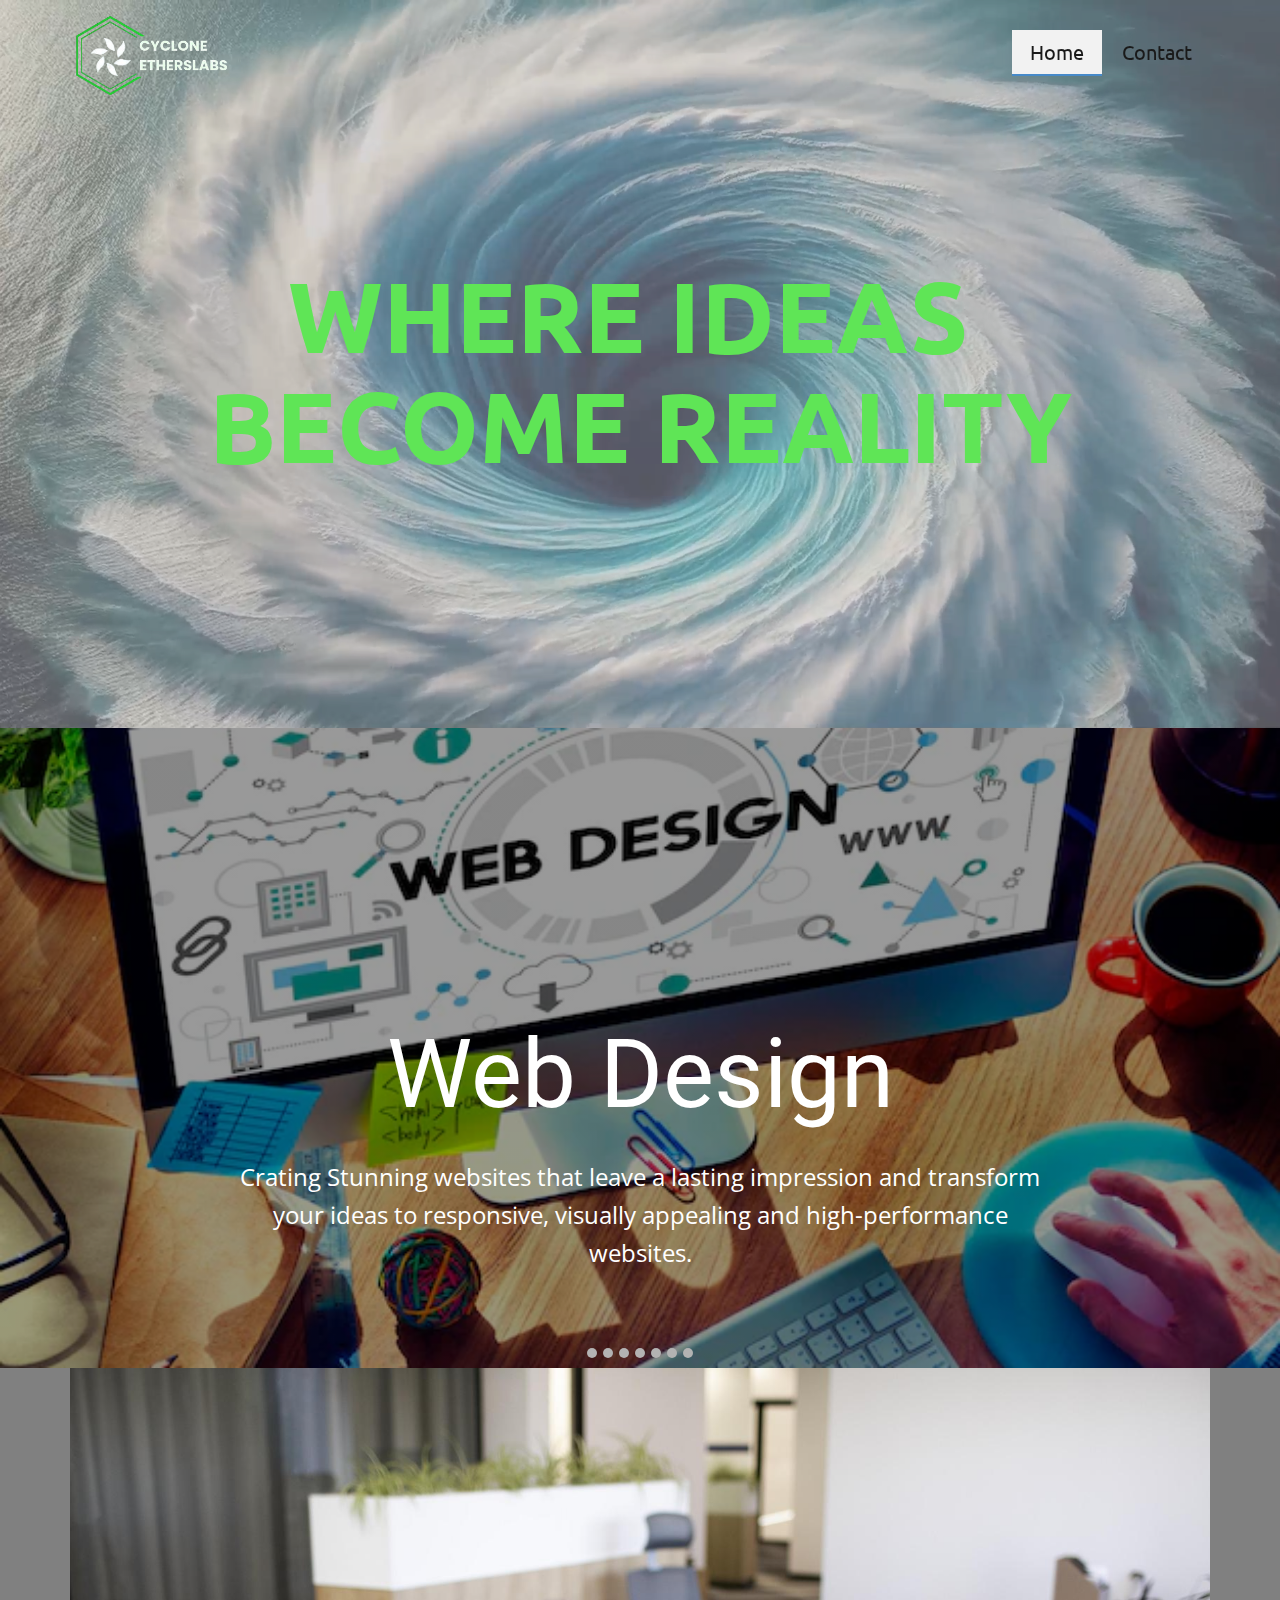
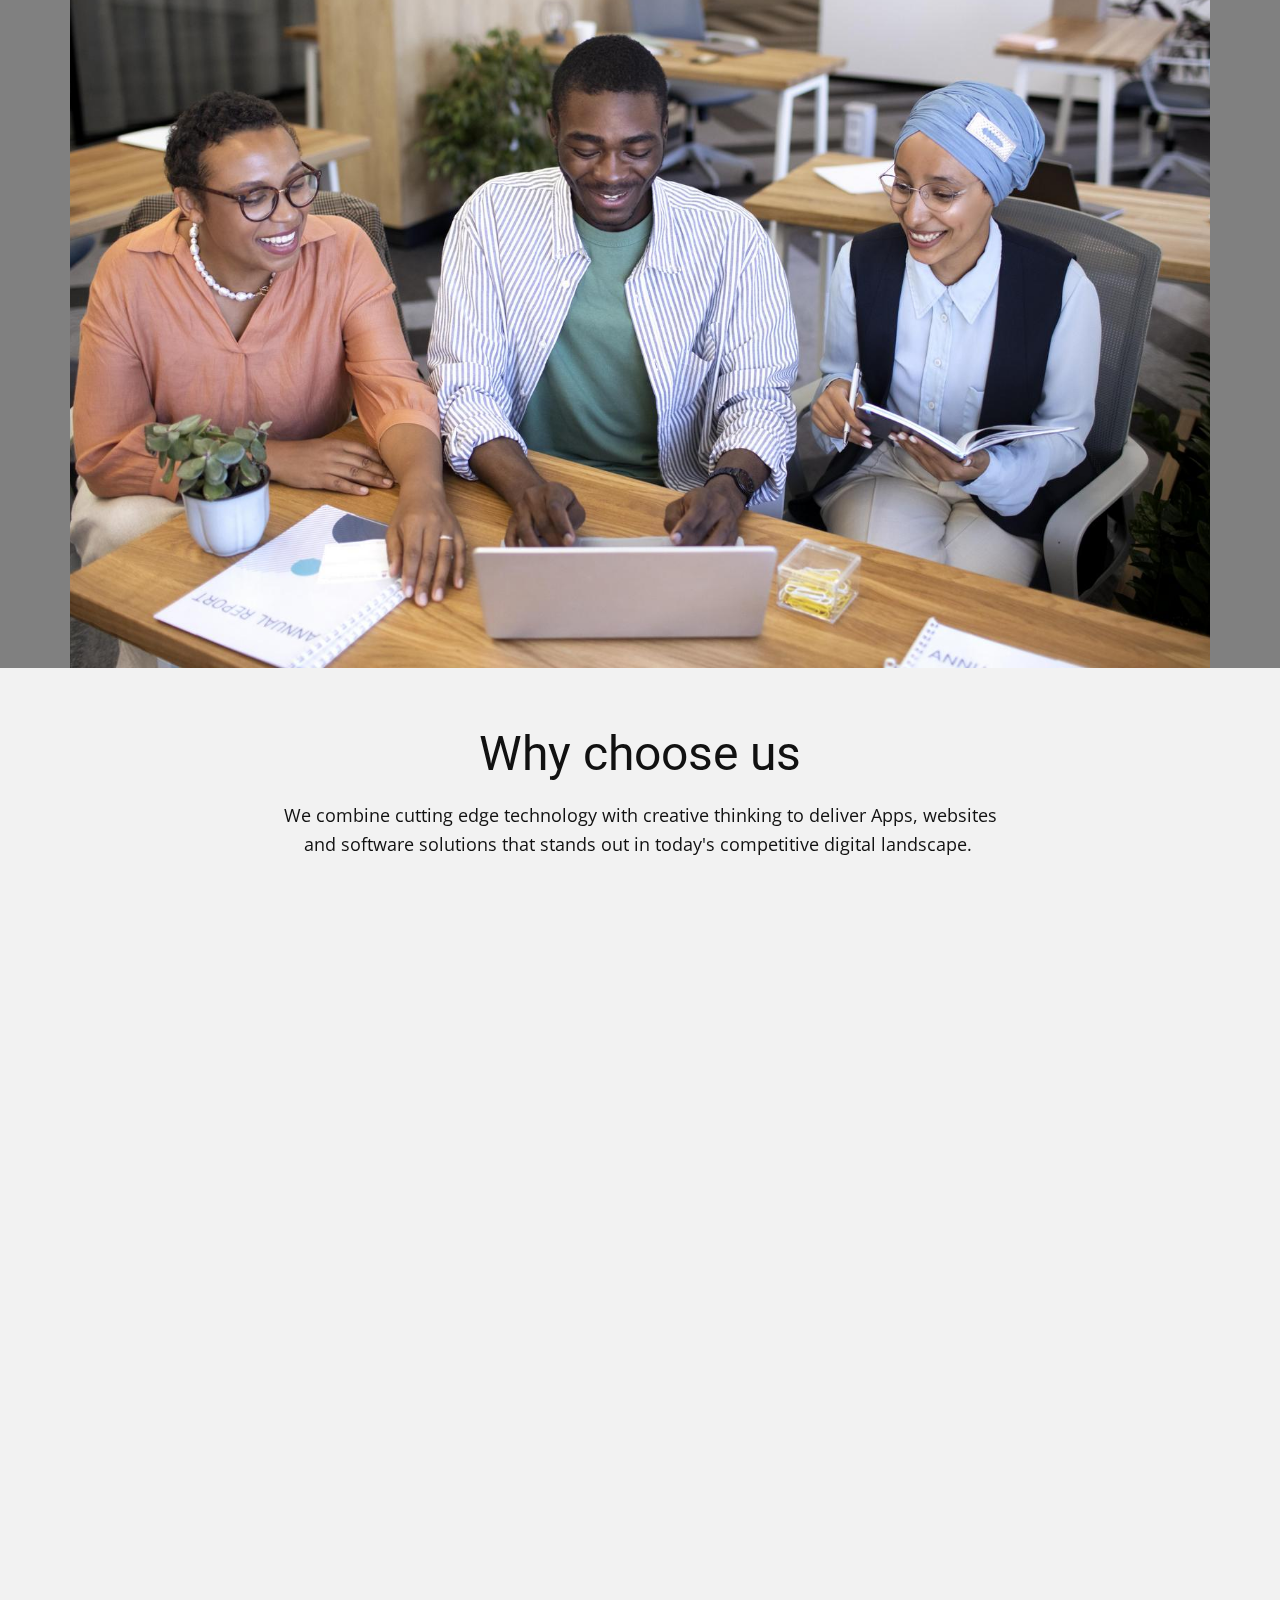
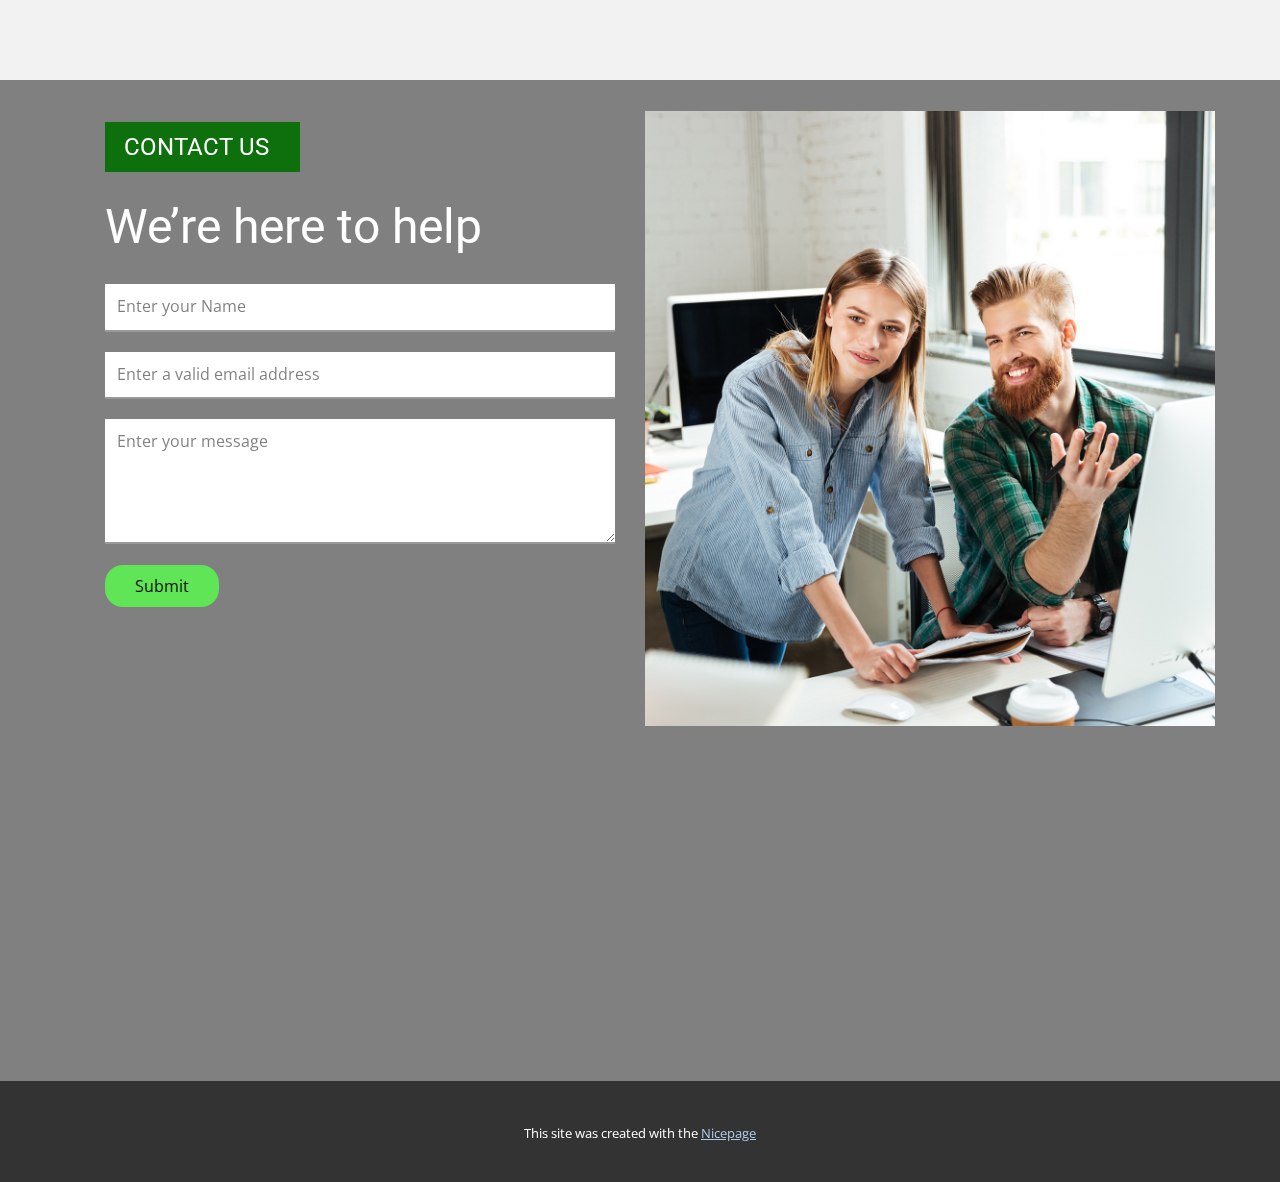
==== index.html @ 8277de1d "Add files via upload" ====
<!DOCTYPE html>
<html style="font-size: 16px;" lang="en"><head>
    <meta name="viewport" content="width=device-width, initial-scale=1.0">
    <meta charset="utf-8">
    <meta name="keywords" content="Create a website, how to build a website">
    <meta name="description" content="Create a website for my personal brand, company or business">
    <title>EthersLabs</title>
    <link rel="stylesheet" href="nicepage.css" media="screen">
<link rel="stylesheet" href="index.css" media="screen">
    <script class="u-script" type="text/javascript" src="jquery.js" defer=""></script>
    <script class="u-script" type="text/javascript" src="nicepage.js" defer=""></script>
    <meta name="generator" content="Nicepage 7.2.3, nicepage.com">
    <meta name="referrer" content="origin">
    
    
    
    
    
    
    
    <link id="u-theme-google-font" rel="stylesheet" href="https://fonts.googleapis.com/css?family=Roboto:100,100i,300,300i,400,400i,500,500i,700,700i,900,900i|Open+Sans:300,300i,400,400i,500,500i,600,600i,700,700i,800,800i">
    <link id="u-page-google-font" rel="stylesheet" href="https://fonts.googleapis.com/css?family=Ubuntu:300,300i,400,400i,500,500i,700,700i">
    <script type="application/ld+json">{
		"@context": "http://schema.org",
		"@type": "Organization",
		"name": "",
		"logo": "images/CYCLONE_ETHERSLABS_20241225_220648_0000-removebg-preview.png"
}</script>
    <meta name="theme-color" content="#478ac9">
    <meta property="og:title" content="EthersLabs">
    <meta property="og:description" content="Create a website for my personal brand, company or business">
    <meta property="og:type" content="website">
  <meta data-intl-tel-input-cdn-path="intlTelInput/"></head>
  <body data-home-page="Home.html" data-home-page-title="Home" data-path-to-root="./" data-include-products="false" class="u-body u-overlap u-overlap-transparent u-xl-mode" data-lang="en"><header class="u-clearfix u-gradient u-header u-header" id="sec-fdcf" data-animation-name="" data-animation-duration="0" data-animation-delay="0" data-animation-direction=""><div class="u-clearfix u-sheet u-sheet-1">
        <nav class="infinite u-menu u-menu-one-level u-menu-open-right u-offcanvas u-menu-1" data-responsive-from="MD" data-animation-name="fadeIn" data-animation-duration="10000" data-animation-delay="0">
          <div class="menu-collapse u-custom-font u-font-ubuntu" style="font-size: 1.25rem; letter-spacing: 0px; font-weight: 700;">
            <a class="u-button-style u-custom-active-border-color u-custom-active-color u-custom-border u-custom-border-color u-custom-borders u-custom-color u-custom-hover-border-color u-custom-hover-color u-custom-left-right-menu-spacing u-custom-padding-bottom u-custom-text-active-color u-custom-text-color u-custom-text-hover-color u-custom-top-bottom-menu-spacing u-hamburger-link u-nav-link u-text-active-palette-1-base u-text-custom-color-3 u-text-hover-palette-2-base u-hamburger-link-1" href="#">
              <svg class="u-svg-link" viewBox="0 0 24 24"><use xlink:href="#menu-hamburger"></use></svg>
              <svg class="u-svg-content" version="1.1" id="menu-hamburger" viewBox="0 0 16 16" x="0px" y="0px" xmlns:xlink="http://www.w3.org/1999/xlink" xmlns="http://www.w3.org/2000/svg"><g><rect y="1" width="16" height="2"></rect><rect y="7" width="16" height="2"></rect><rect y="13" width="16" height="2"></rect>
</g></svg>
            </a>
          </div>
          <div class="u-custom-menu u-nav-container">
            <ul class="u-custom-font u-font-ubuntu u-nav u-spacing-2 u-unstyled u-nav-1" data-animation-name="customAnimationIn" data-animation-duration="1000"><li class="u-nav-item"><a class="u-active-grey-5 u-border-2 u-border-active-palette-1-base u-border-hover-palette-1-light-1 u-border-no-left u-border-no-right u-border-no-top u-button-style u-hover-palette-5-dark-2 u-nav-link u-text-active-grey-90 u-text-grey-90 u-text-hover-grey-90" href="./index.html" data-page-id="1487012124" style="padding: 12px 18px;">Home</a>
</li><!--li class="u-nav-item"><a class="u-active-grey-5 u-border-2 u-border-active-palette-1-base u-border-hover-palette-1-light-1 u-border-no-left u-border-no-right u-border-no-top u-button-style u-hover-palette-5-dark-2 u-nav-link u-text-active-grey-90 u-text-grey-90 u-text-hover-grey-90" href="About.html" style="padding: 12px 18px;">About</a>
</li--><li class="u-nav-item"><a class="u-active-grey-5 u-border-2 u-border-active-palette-1-base u-border-hover-palette-1-light-1 u-border-no-left u-border-no-right u-border-no-top u-button-style u-hover-palette-5-dark-2 u-nav-link u-text-active-grey-90 u-text-grey-90 u-text-hover-grey-90" href="./#carousel_6f13" data-page-id="1487012124" target="_blank" style="padding: 12px 18px;">Contact</a>
</li></ul>
          </div>
          <div class="u-custom-menu u-nav-container-collapse">
            <div class="u-container-style u-custom-color-1 u-inner-container-layout u-opacity u-opacity-70 u-sidenav">
              <div class="u-inner-container-layout u-sidenav-overflow">
                <div class="u-menu-close"></div>
                <ul class="u-align-center u-custom-font u-font-ubuntu u-nav u-popupmenu-items u-unstyled u-nav-2"><li class="u-nav-item"><a class="u-button-style u-nav-link" href="./index.html" data-page-id="1487012124">Home</a>
</li><!--li class="u-nav-item"><a class="u-button-style u-nav-link" href="About.html">About</a>
</li--><li class="u-nav-item"><a class="u-button-style u-nav-link" href="./#carousel_6f13" data-page-id="1487012124" target="_blank">Contact</a>
</li></ul>
              </div>
            </div>
            <div class="u-black u-menu-overlay u-opacity u-opacity-70"></div>
          </div>
          <style class="menu-style">@media (max-width: 939px) {
                    [data-responsive-from="MD"] .u-nav-container {
                        display: none;
                    }
                    [data-responsive-from="MD"] .menu-collapse {
                        display: block;
                    }
                }</style>
        </nav>
        <a href="#" class="u-image u-logo u-image-1" data-image-width="500" data-image-height="500">
          <img src="images/CYCLONE_ETHERSLABS_20241225_220648_0000-removebg-preview.png" class="u-logo-image u-logo-image-1">
        </a>
      </div></header>
    <section class="u-clearfix u-uploaded-video u-video u-section-1" id="sec-48f4">
      <div class="u-absolute-hcenter u-background-video u-expanded" style="">
        <div class="embed-responsive">
          <video class="embed-responsive-item" data-autoplay="1" loop="" muted="1" autoplay="autoplay" playsinline="">
            <source src="files/vecteezy_ai-generated-sea-whirlpool-at-the-ocean-in-motion_37762020_1.mp4" type="video/mp4">
            <p>Your browser does not support HTML5 video.</p>
          </video>
        </div>
      </div>
      <div class="u-align-center u-container-align-center u-container-style u-expanded-width u-grey-25 u-group u-opacity u-opacity-40 u-group-1">
        <div class="u-container-layout u-container-layout-1">
          <h1 class="u-custom-font u-font-ubuntu u-text u-text-custom-color-3 u-text-default u-text-1">WHERE IDEAS&nbsp;<br>BECOME REALITY
          </h1>
        </div>
      </div>
    </section>
    <section class="u-carousel u-carousel-duration-500 u-carousel-fade u-slide u-block-45c2-1" id="carousel-c32a" data-interval="3000" data-u-ride="carousel" data-pause="false">
      <ol class="u-absolute-hcenter u-carousel-indicators u-block-45c2-2">
        <li data-u-target="#carousel-c32a" class="u-active u-grey-30 u-shape-circle" style="width: 10px; height: 10px;" data-u-slide-to="0"></li>
        <li data-u-target="#carousel-c32a" class="u-grey-30 u-shape-circle" style="width: 10px; height: 10px;" data-u-slide-to="1"></li>
        <li data-u-target="#carousel-c32a" class="u-grey-30 u-shape-circle" style="width: 10px; height: 10px;" data-u-slide-to="2"></li>
        <li data-u-target="#carousel-c32a" class="u-grey-30 u-shape-circle" style="width: 10px; height: 10px;" data-u-slide-to="3"></li>
        <li data-u-target="#carousel-c32a" class="u-grey-30 u-shape-circle" style="width: 10px; height: 10px;" data-u-slide-to="4"></li>
        <li data-u-target="#carousel-c32a" class="u-grey-30 u-shape-circle" style="width: 10px; height: 10px;" data-u-slide-to="5"></li>
        <li data-u-target="#carousel-c32a" class="u-grey-30 u-shape-circle" style="width: 10px; height: 10px;" data-u-slide-to="6"></li>
      </ol>
      <div class="u-carousel-inner" role="listbox" style="background-color: rgba(0, 0, 0, 0);">
        <div class="u-active u-align-center u-carousel-item u-clearfix u-container-align-center u-image u-shading u-section-2-1" data-image-width="626" data-image-height="511">
          <div class="u-clearfix u-sheet u-sheet-1">
            <h1 class="u-align-center u-text u-text-default u-title u-text-1">Web Design</h1>
            <p class="u-align-center u-large-text u-text u-text-variant u-text-2">Crating Stunning websites that leave a lasting impression and transform your ideas to responsive, visually appealing and high-performance websites.</p>
          </div>
        </div>
        <div class="u-align-center u-carousel-item u-clearfix u-container-align-center u-image u-shading u-section-2-2" data-image-width="626" data-image-height="417">
          <div class="u-clearfix u-sheet u-sheet-1">
            <h1 class="u-align-center u-text u-text-default u-title u-text-1">E-commerce Sites</h1>
            <p class="u-align-center u-large-text u-text u-text-variant u-text-2">Custom-built online stores designed to enhance user experience and maximize coversions to sell smarter with seamless E-commerce solution </p>
          </div>
        </div>
        <div class="u-align-center u-carousel-item u-clearfix u-container-align-center u-image u-shading u-section-2-3" data-image-width="518" data-image-height="360">
          <div class="u-clearfix u-sheet u-sheet-1">
            <h1 class="u-align-center u-text u-text-default u-title u-text-1">Personal Portfolio</h1>
            <p class="u-align-center u-large-text u-text u-text-variant u-text-2">Showcase your talent with style ​and precision in modern portfolio designs tailored to highlight your skills, work and achievements</p>
          </div>
        </div>
        <div class="u-align-center u-carousel-item u-clearfix u-container-align-center u-image u-shading u-section-2-4" data-image-width="626" data-image-height="418">
          <div class="u-clearfix u-sheet u-sheet-1">
            <h1 class="u-align-center u-text u-text-default u-title u-text-1">UI/UX Design</h1>
            <p class="u-align-center u-large-text u-text u-text-variant u-text-2">intuitive and engaging interface that keeps your audience connected and satisfies user-first designs for exceptional digital experiences. </p>
          </div>
        </div>
        <div class="u-align-center u-carousel-item u-clearfix u-container-align-center u-image u-shading u-section-2-5" data-image-width="626" data-image-height="417">
          <div class="u-clearfix u-sheet u-sheet-1">
            <h1 class="u-align-center u-text u-text-default u-title u-text-1">Blogs and Landing Pages</h1>
            <p class="u-align-center u-large-text u-text u-text-variant u-text-2">Engage, Inform and Convert with Custom Content Solutions with Eye-catching designs that tells your story and drive results effortlessly. </p>
          </div>
        </div>
        <div class="u-align-center u-carousel-item u-clearfix u-container-align-center u-image u-shading u-section-2-6" data-image-width="700" data-image-height="499">
          <div class="u-clearfix u-sheet u-sheet-1">
            <h1 class="u-align-center u-text u-text-default u-title u-text-1">Corporate Websites&nbsp;</h1>
            <p class="u-align-center u-large-text u-text u-text-variant u-text-2">Sophisticated, scalable websites that reflect your brand's identity and vision empowering businesses with professional online presence. </p>
          </div>
        </div>
        <div class="u-align-center u-carousel-item u-clearfix u-container-align-center u-image u-shading u-section-2-7" data-image-width="626" data-image-height="417">
          <div class="u-clearfix u-sheet u-sheet-1">
            <h1 class="u-align-center u-text u-text-default u-title u-text-1">App Development</h1>
            <p class="u-align-center u-large-text u-text u-text-variant u-text-2">Innovative Apps to Bring Your Vision to Life from concept to launch, we build apps that are functional, sleek and reliable.</p>
            <!--a href="" class="u-btn u-btn-round u-button-style u-hover-palette-1-light-1 u-palette-1-base u-radius u-btn-1">Button</a-->
          </div>
        </div>
      </div>
      <a class="u-absolute-vcenter u-carousel-control u-carousel-control-prev u-hidden u-text-grey-30 u-block-45c2-3" href="#carousel-c32a" role="button" data-u-slide="prev">
        <span aria-hidden="true">
          <svg class="u-svg-link" viewBox="0 0 477.175 477.175"><path d="M145.188,238.575l215.5-215.5c5.3-5.3,5.3-13.8,0-19.1s-13.8-5.3-19.1,0l-225.1,225.1c-5.3,5.3-5.3,13.8,0,19.1l225.1,225
                    c2.6,2.6,6.1,4,9.5,4s6.9-1.3,9.5-4c5.3-5.3,5.3-13.8,0-19.1L145.188,238.575z"></path></svg>
        </span>
        <span class="sr-only">Previous</span>
      </a>
      <a class="u-absolute-vcenter u-carousel-control u-carousel-control-next u-hidden u-text-grey-30 u-block-45c2-4" href="#carousel-c32a" role="button" data-u-slide="next">
        <span aria-hidden="true">
          <svg class="u-svg-link" viewBox="0 0 477.175 477.175"><path d="M360.731,229.075l-225.1-225.1c-5.3-5.3-13.8-5.3-19.1,0s-5.3,13.8,0,19.1l215.5,215.5l-215.5,215.5
                    c-5.3,5.3-5.3,13.8,0,19.1c2.6,2.6,6.1,4,9.5,4c3.4,0,6.9-1.3,9.5-4l225.1-225.1C365.931,242.875,365.931,234.275,360.731,229.075z"></path></svg>
        </span>
        <span class="sr-only">Next</span>
      </a>
    </section>
    <section class="u-clearfix u-grey-50 u-section-3" id="sec-02cd">
      <div class="u-clearfix u-image u-sheet u-image-1" data-image-width="6720" data-image-height="4480"></div>
    </section>
    <section class="u-clearfix u-container-align-center u-grey-5 u-section-4" id="carousel_4a54">
      <div class="u-clearfix u-sheet u-sheet-1">
        <h2 class="u-align-center u-text u-text-default u-text-1">Why choose us<br>
        </h2>
        <p class="u-align-center u-text u-text-2">We combine cutting edge technology with creative thinking to deliver Apps, websites and software solutions that stands out in today's competitive digital landscape.&nbsp;<br>
        </p>
        <div class="u-expanded-width u-list u-list-1">
          <div class="u-repeater u-repeater-1">
            <div class="u-container-style u-custom-color-3 u-list-item u-radius u-repeater-item u-shape-round u-list-item-1" data-animation-name="customAnimationIn" data-animation-duration="5000" data-animation-delay="0" data-animation-direction="">
              <div class="u-container-layout u-similar-container u-container-layout-1">
                <span class="u-align-center u-file-icon u-icon u-icon-1">
                  <img src="images/782688.png" alt="">
                </span>
                <h4 class="u-align-center u-text u-text-default u-text-3">User Centric Design</h4>
                <p class="u-align-center u-text u-text-default u-text-grey-40 u-text-4">Prioritizing intuitive interface and outstanding ​user experience, ensuring every product is designed to meet the needs of your audience while keeping functionality and aesthetics at the forefront.</p>
              </div>
            </div>
            <div class="u-container-align-center u-container-style u-custom-color-3 u-list-item u-radius u-repeater-item u-shape-round u-list-item-2" data-animation-name="customAnimationIn" data-animation-duration="5000" data-animation-delay="0" data-animation-direction="">
              <div class="u-container-layout u-similar-container u-container-layout-2">
                <span class="u-align-center u-file-icon u-icon u-icon-2">
                  <img src="images/782688.png" alt="">
                </span>
                <h4 class="u-align-center u-text u-text-default u-text-5">Agile Development Process</h4>
                <p class="u-align-center u-text u-text-default u-text-grey-40 u-text-6">Our tam uses an agile approach to development, allowing for flexibility, faster delivery times, and continuous improvement tailored to your vision. </p>
              </div>
            </div>
            <div class="u-container-style u-custom-color-3 u-list-item u-radius u-repeater-item u-shape-round u-list-item-3" data-animation-name="customAnimationIn" data-animation-duration="5000" data-animation-delay="0" data-animation-direction="">
              <div class="u-container-layout u-similar-container u-container-layout-3">
                <span class="u-align-center u-file-icon u-icon u-icon-3">
                  <img src="images/782688.png" alt="">
                </span>
                <h4 class="u-align-center u-text u-text-default u-text-7">Scalable and Secure Systems</h4>
                <p class="u-align-center u-text u-text-default u-text-grey-40 u-text-8">We build platform designed to grow with your business, incorporating robust security measures to protect user data and maintain trust. </p>
              </div>
            </div>
            <div class="u-container-align-center u-container-style u-custom-color-3 u-list-item u-radius u-repeater-item u-shape-round u-list-item-4" data-animation-name="customAnimationIn" data-animation-duration="5000" data-animation-delay="0" data-animation-direction="">
              <div class="u-container-layout u-similar-container u-container-layout-4">
                <span class="u-align-center u-file-icon u-icon u-icon-4">
                  <img src="images/782688.png" alt="">
                </span>
                <h4 class="u-align-center u-text u-text-default u-text-9">Dedicated Support and Collaboration</h4>
                <p class="u-align-center u-text u-text-default u-text-grey-40 u-text-10">From initial brainstorming to post-launch maintenance, we are your partner every step of the way. Our commitment to transparency and collaboration ensures a seamless experience. </p>
              </div>
            </div>
          </div>
        </div>
      </div>
    </section>
    <section class="u-clearfix u-grey-50 u-section-5" id="carousel_6f13">
      <div class="u-clearfix u-sheet u-sheet-1">
        <div class="data-layout-selected u-align-left-xs u-clearfix u-layout-wrap u-layout-wrap-1">
          <div class="u-layout">
            <div class="u-layout-row">
              <div class="u-container-style u-layout-cell u-shape-rectangle u-size-30 u-layout-cell-1" data-image-width="2496" data-image-height="1664">
                <div class="u-container-layout u-container-layout-1">
                  <div class="custom-expanded u-container-style u-custom-color-5 u-group u-group-1">
                    <div class="u-container-layout u-container-layout-2">
                      <h5 class="u-align-left u-text u-text-1">CONTACT US </h5>
                    </div>
                  </div>
                  <h2 class="u-text u-text-default u-text-2"> We’re here to help</h2>
                  <div class="custom-expanded u-form u-form-1">
                    <form action="https://forms.nicepagesrv.com/v2/form/process" class="u-clearfix u-form-spacing-20 u-form-vertical u-inner-form" source="email" name="form-1" style="padding: 0px;">
                      <div class="u-form-group u-form-name u-label-none">
                        <label for="name-2005" class="u-label">Name</label>
                        <input type="text" placeholder="Enter your Name" id="name-2005" name="name" class="u-border-2 u-border-grey-40 u-border-no-left u-border-no-right u-border-no-top u-input u-input-rectangle" required="">
                      </div>
                      <div class="u-form-email u-form-group u-label-none">
                        <label for="email-2005" class="u-label">Email</label>
                        <input type="email" placeholder="Enter a valid email address" id="email-2005" name="email" class="u-border-2 u-border-grey-40 u-border-no-left u-border-no-right u-border-no-top u-input u-input-rectangle" required="">
                      </div>
                      <div class="u-form-group u-form-message u-label-none">
                        <label for="message-2005" class="u-label">Message</label>
                        <textarea placeholder="Enter your message" rows="4" cols="50" id="message-2005" name="message" class="u-border-2 u-border-grey-40 u-border-no-left u-border-no-right u-border-no-top u-input u-input-rectangle" required=""></textarea>
                      </div>
                      <div class="u-align-left u-form-group u-form-submit u-label-none">
                        <a href="#" class="u-border-none u-btn u-btn-round u-btn-submit u-button-style u-custom-color-3 u-hover-custom-color-4 u-radius u-btn-1">Submit</a>
                        <input type="submit" value="submit" class="u-form-control-hidden">
                      </div>
                      <div class="u-form-send-message u-form-send-success"> Thank you! Your message has been sent. </div>
                      <div class="u-form-send-error u-form-send-message"> Unable to send your message. Please fix errors then try again. </div>
                      <input type="hidden" value="" name="recaptchaResponse">
                      <input type="hidden" name="formServices" value="17ca5e0d-a813-3781-fb9b-572589a0946d">
                    </form>
                  </div>
                </div>
              </div>
              <div class="u-container-align-center-sm u-container-align-center-xs u-container-style u-image u-layout-cell u-size-30 u-image-1">
                <div class="u-container-layout u-container-layout-3"></div>
              </div>
            </div>
          </div>
        </div>
      </div>
    </section>
    
    
    
    <footer class="u-align-center u-clearfix u-container-align-center u-footer u-grey-50" id="sec-d8d3"><div class="u-clearfix u-sheet u-sheet-1"></div></footer>
    <section class="u-backlink u-clearfix u-grey-80">
      <p class="u-text">
        <span>This site was created with the </span>
        <a class="u-link" href="https://nicepage.com/" target="_blank" rel="nofollow">
          <span>Nicepage</span>
        </a>
      </p>
    </section>
  
</body></html>
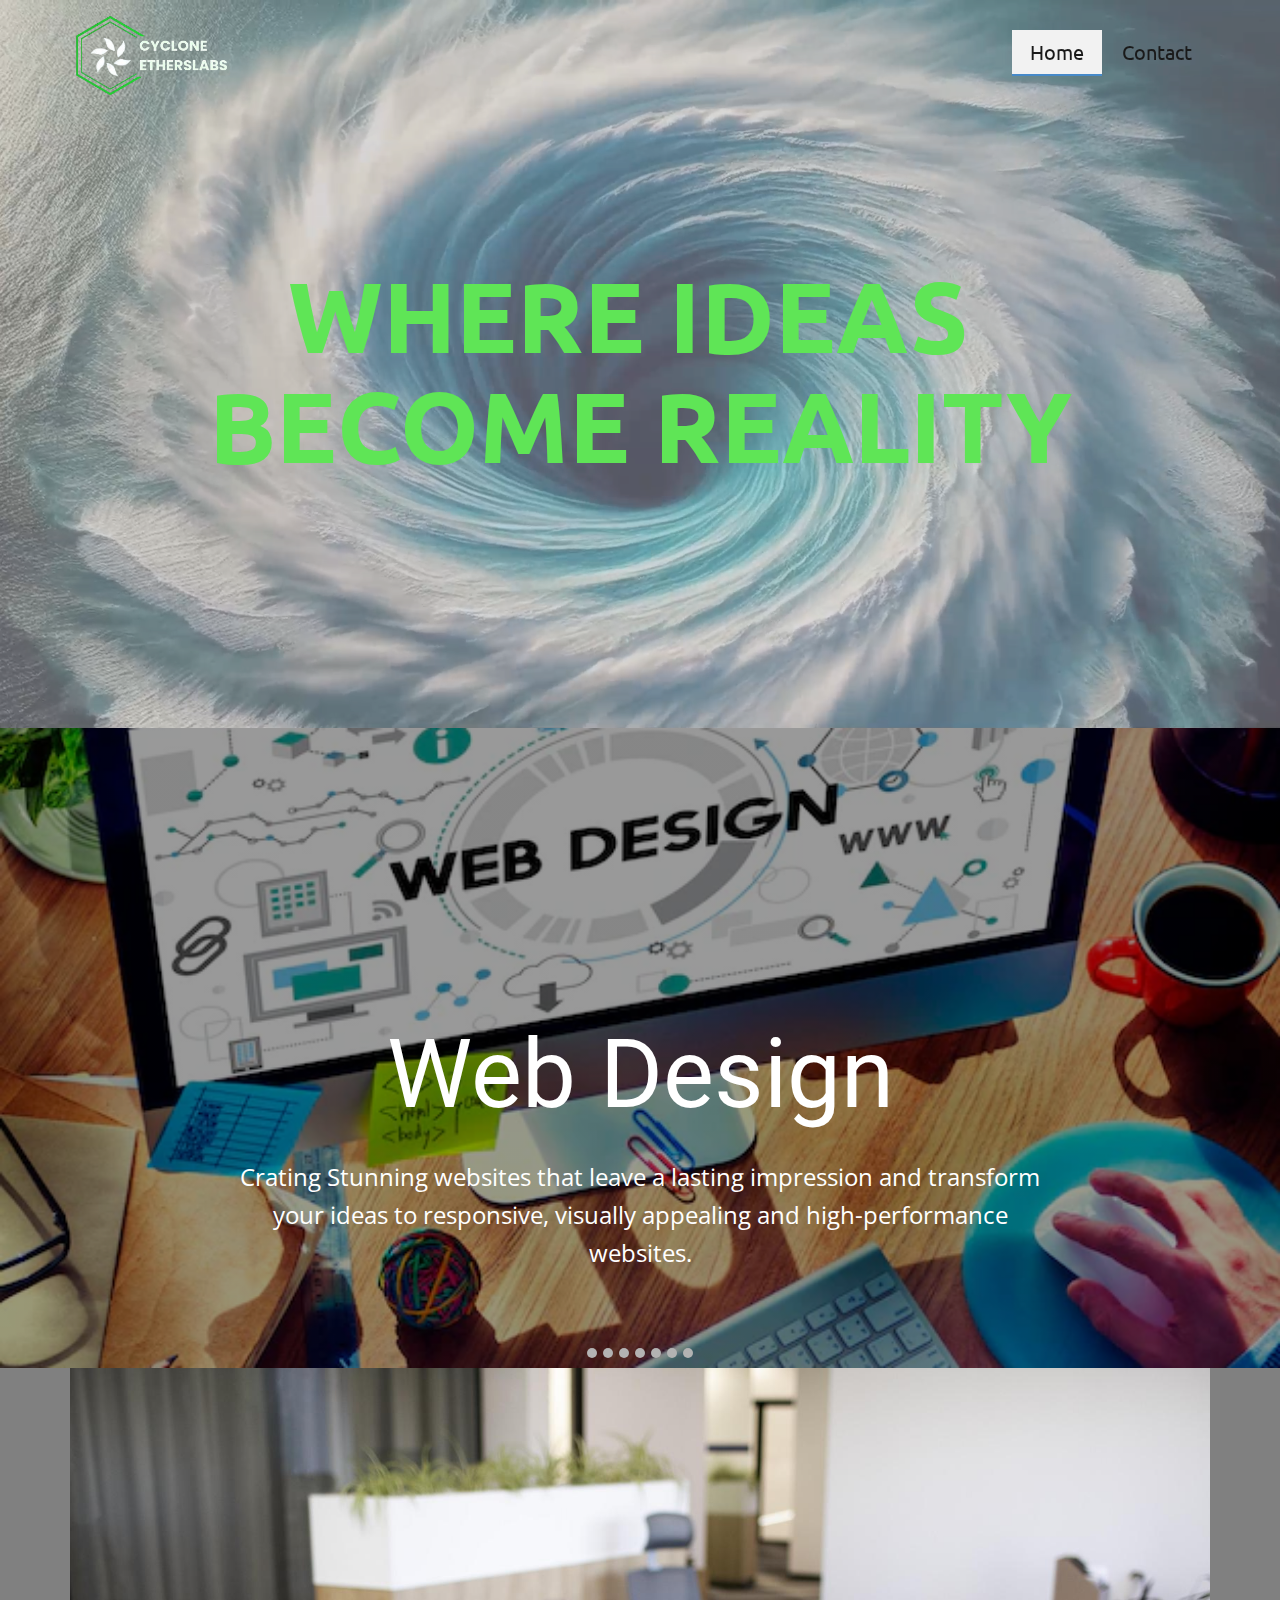
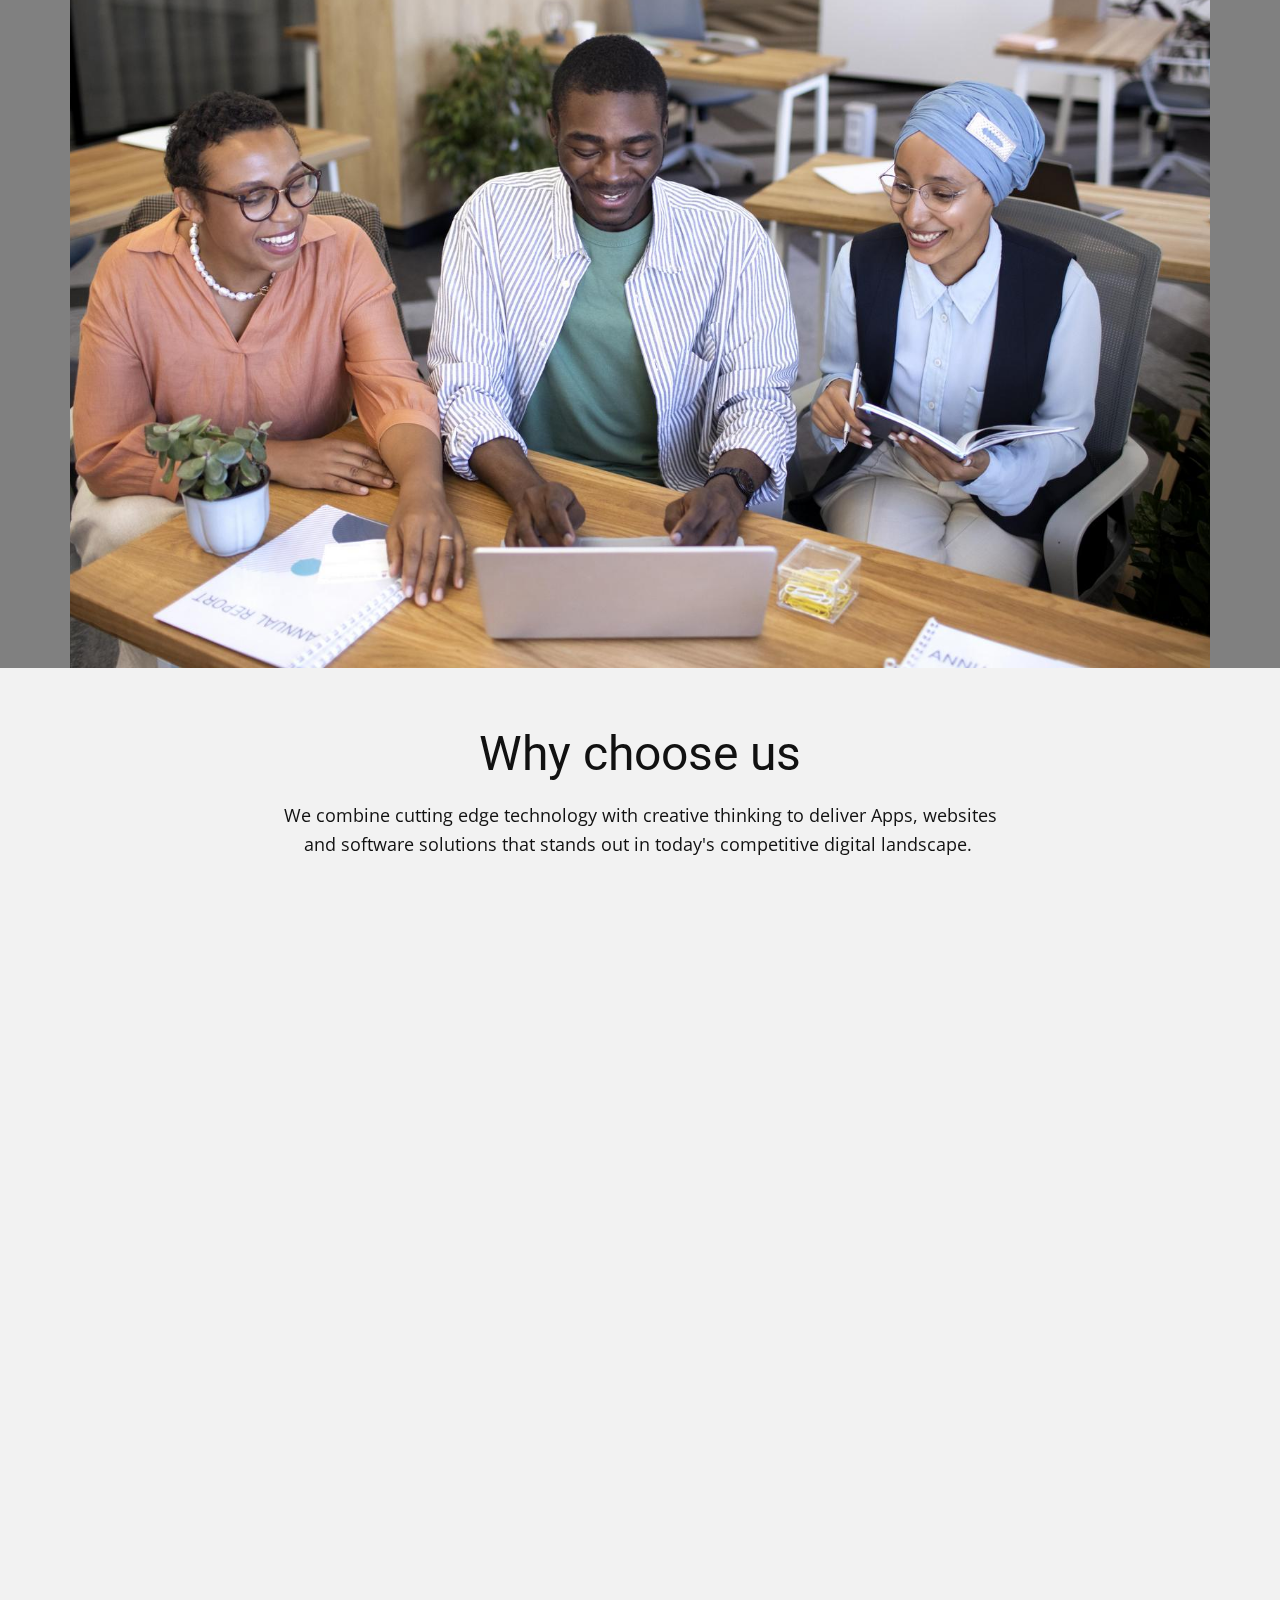
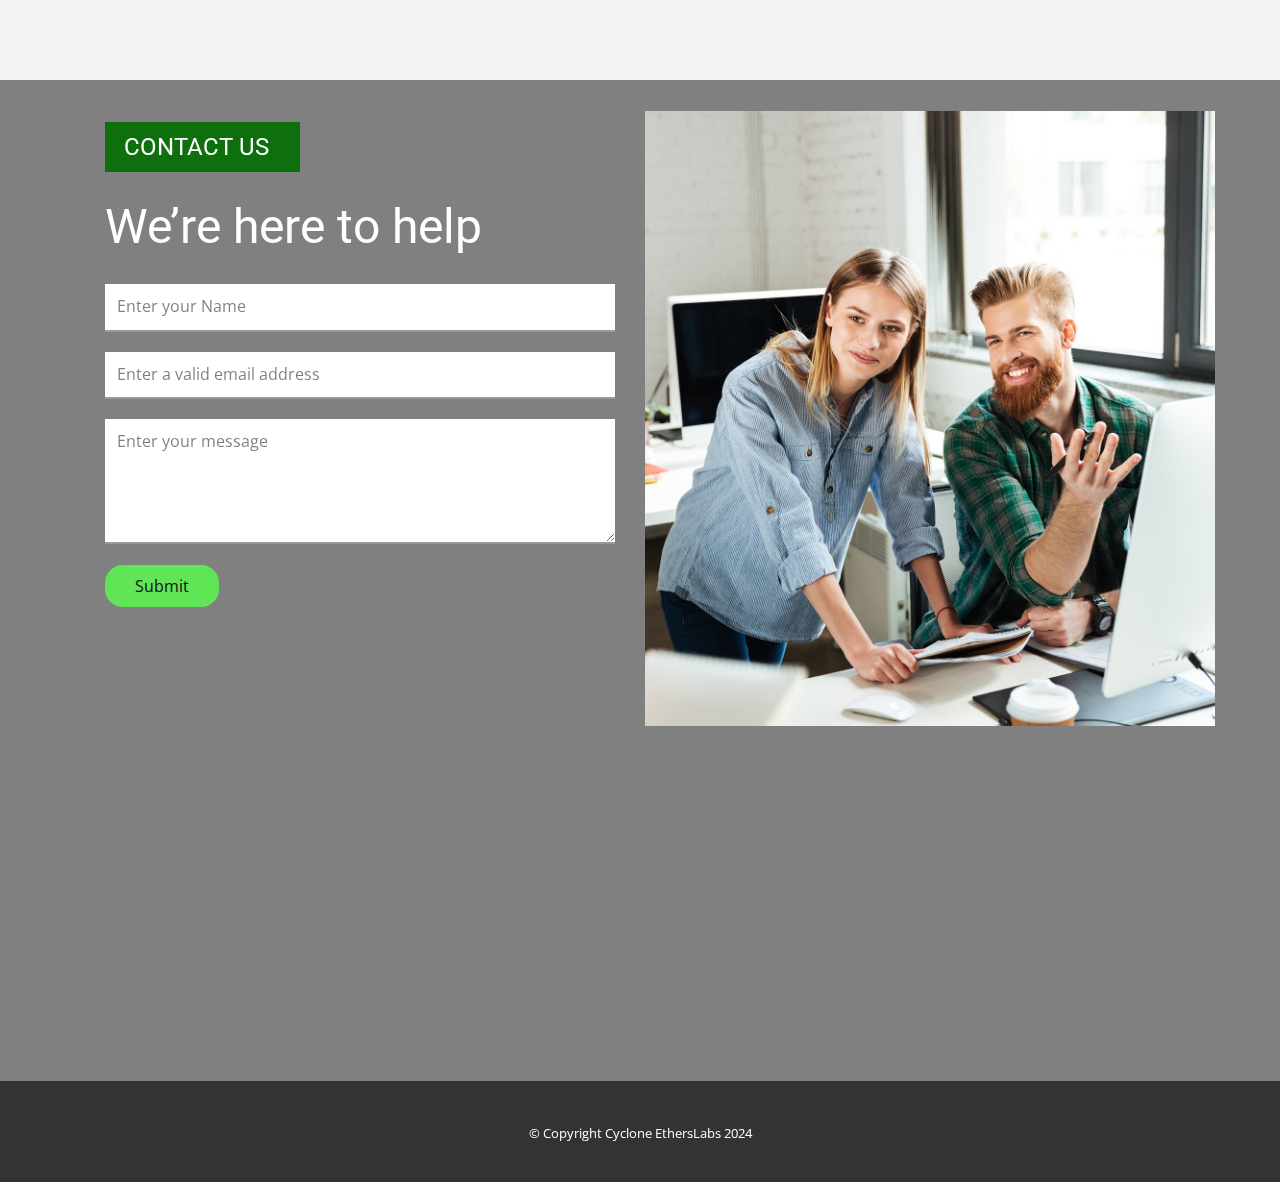
==== commit c6c9a155: "Add files via upload" ====
--- a/index.html
+++ b/index.html
@@ -261,10 +261,7 @@
     <footer class="u-align-center u-clearfix u-container-align-center u-footer u-grey-50" id="sec-d8d3"><div class="u-clearfix u-sheet u-sheet-1"></div></footer>
     <section class="u-backlink u-clearfix u-grey-80">
       <p class="u-text">
-        <span>This site was created with the </span>
-        <a class="u-link" href="https://nicepage.com/" target="_blank" rel="nofollow">
-          <span>Nicepage</span>
-        </a>
+        <span>&copy Copyright Cyclone EthersLabs 2024</span>
       </p>
     </section>
   
